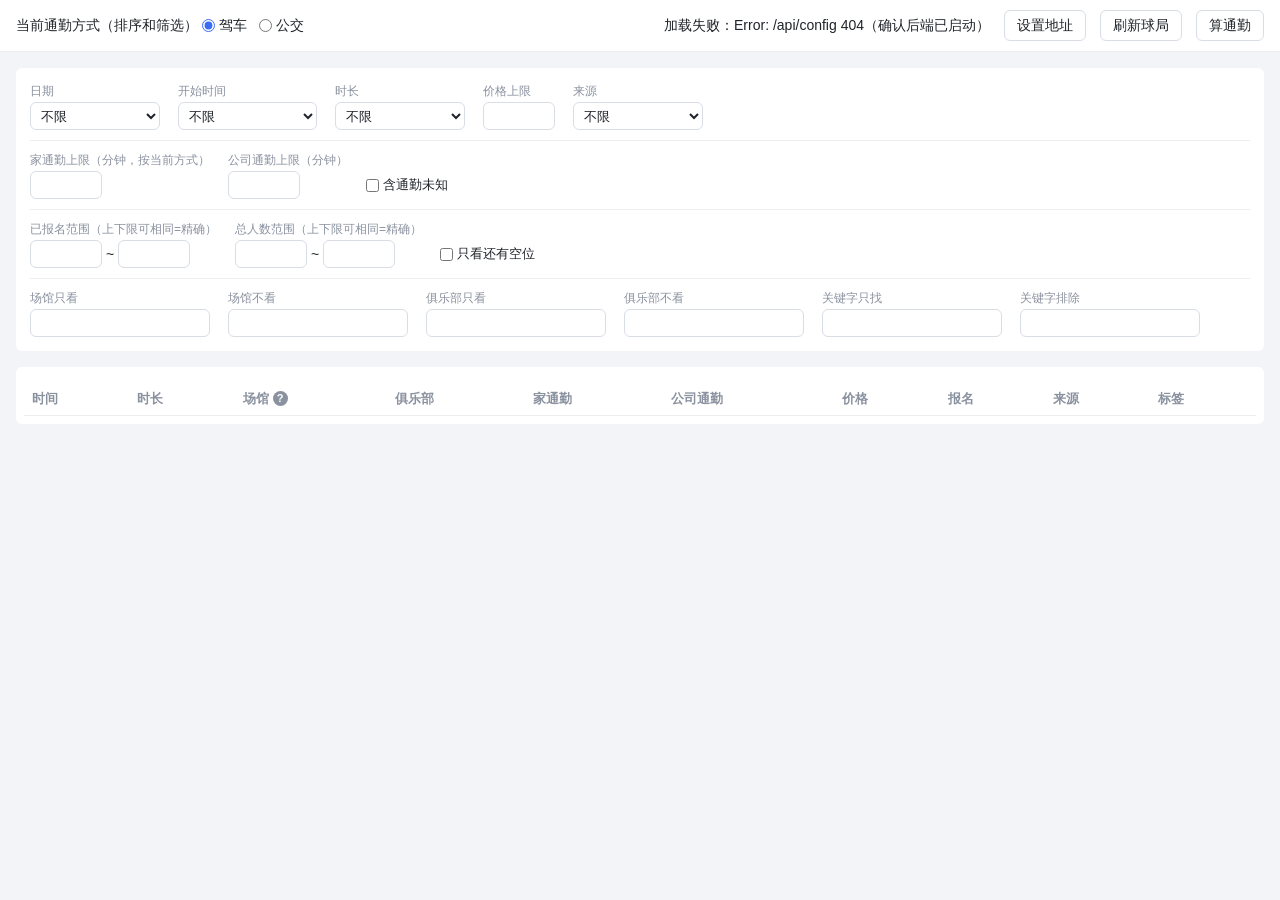
==== static/index.html @ 43c84e7f "refactor: 前端改用 ES Modules，抽出 static/common.js - common.js：$、SRC、esc、api(错误信息优先取后端 msg)、拼音缓存 PY/ensur" ====
<!doctype html>
<html lang="zh-CN">
<head>
<meta charset="utf-8">
<title>羽毛球球局筛选</title>
<meta name="viewport" content="width=device-width, initial-scale=1">
<link rel="stylesheet" href="/static/app.css">
<style>
  /* 本页布局；颜色/圆角引用 app.css 的变量 */
  header { display: flex; flex-wrap: wrap; gap: 14px; align-items: center; padding: 10px 16px;
    background: var(--c-surface); border-bottom: 1px solid var(--c-line); }
  header.bad { background: var(--c-bad-bg); }
  header label { margin-right: 8px; }
  header .sep { flex: 1; }
  #banner { padding: 8px 16px; background: var(--c-warn-bg); display: none; }
  #addr { display: none; padding: 10px 16px; background: var(--c-surface-2); border-bottom: 1px solid var(--c-line); }
  #addr div { margin: 4px 0; }
  #addr input { width: 360px; }
  main { padding: 16px; }
  aside { padding: 4px 14px; margin-bottom: 16px; }
  .grp { display: flex; flex-wrap: wrap; gap: 10px 18px; align-items: flex-end; padding: 10px 0; }
  .grp + .grp { border-top: 1px solid var(--c-line); }
  aside .f { margin: 0; min-width: 0; }
  aside .f > span { display: block; color: var(--c-muted); font-size: var(--fs-sm); margin-bottom: 2px; }
  aside .f > label { display: flex; align-items: center; height: 28px; font-size: 13px; }
  aside input[type=number] { width: 72px; }
  aside select { min-width: 130px; }
  section { padding: 8px; overflow-x: auto; }
  #count { padding: 2px 8px 6px; }
  th.s { cursor: pointer; user-select: none; }
  th.s:hover, th.s.on { color: var(--c-primary); }
  th.s.on::after { content: " ↑"; }  /* 当前排序列：升序 ↑ / 降序 ↓ */
  th.s.on.desc::after { content: " ↓"; }
  tr.row { cursor: pointer; }
  tr.row:hover { background: var(--c-hover); }
  tr.detail td { background: var(--c-surface-2); color: #444; white-space: pre-wrap; }
  .src { font-size: var(--fs-sm); padding: 0 6px; border-radius: 3px; white-space: nowrap; }
  .src.zhongyulian { background: #fdeee0; color: #b25b12; }
  .src.flashx { background: #e3f4ea; color: #1d7a45; }
  .help { cursor: pointer; display: inline-flex; width: 15px; height: 15px; border-radius: 50%; background: var(--c-muted);
    color: #fff; font-size: 11px; font-weight: bold; align-items: center; justify-content: center; vertical-align: 1px; }
  .helpwrap { position: relative; display: inline-block; }
  .pop { display: none; position: absolute; top: 120%; left: 0; z-index: 20; background: #333; color: #fff;
    padding: 6px 9px; border-radius: 4px; font-size: var(--fs-sm); font-weight: normal; white-space: nowrap; box-shadow: var(--shadow); }
  .pop.show { display: block; }
</style>
</head>
<body>
<header id="top">
  <span>当前通勤方式（排序和筛选）
    <label><input type="radio" name="mode" value="drive_min" checked>驾车</label>
    <label><input type="radio" name="mode" value="transit_min">公交</label>
  </span>
  <span class="sep"></span>
  <span id="status"></span>
  <button id="addrBtn">设置地址</button>
  <button id="refreshBtn">刷新球局</button>
  <button id="commuteBtn">算通勤</button>
  <button id="capBtn" class="danger" style="display:none">抓取凭证</button>
</header>
<div id="banner">请先在『设置地址』填家和公司地址</div>
<div id="addr">
  <div>家地址 <input id="addrHome" type="text"> <span id="msgHome"></span></div>
  <div>公司地址 <input id="addrCompany" type="text"> <span id="msgCompany"></span></div>
  <div><button id="addrSave">保存</button></div>
</div>
<main>
  <aside id="form" class="card">
    <div class="grp">
      <div class="f"><span>日期</span><select id="date">
        <option value="">不限</option><option value="0">今天</option>
        <option value="1">明天</option><option value="2">后天</option></select></div>
      <div class="f"><span>开始时间</span><select id="timeBucket">
        <option value="">不限</option><option value="360,600">早上 6–10 点</option>
        <option value="600,840">上午 10–下午 2 点</option><option value="840,1080">下午 2–6 点</option>
        <option value="1080,1320">晚上 6–10 点</option></select></div>
      <div class="f"><span>时长</span><select id="dur">
        <option value="">不限</option><option value="60,120">1小时</option>
        <option value="120,180">2小时</option><option value="180,240">3小时</option>
        <option value="240,">4小时及以上</option></select></div>
      <div class="f"><span>价格上限</span><input type="number" id="priceMax" min="0"></div>
      <div class="f"><span>来源</span><select id="source">
        <option value="">不限</option><option value="zhongyulian">中羽联</option><option value="flashx">闪动</option></select></div>
    </div>
    <div class="grp">
      <div class="f"><span>家通勤上限（分钟，按当前方式）</span><input type="number" id="homeCommuteMax" min="0"></div>
      <div class="f"><span>公司通勤上限（分钟）</span><input type="number" id="companyCommuteMax" min="0"></div>
      <div class="f"><label><input type="checkbox" id="unkCommute">含通勤未知</label></div>
    </div>
    <div class="grp">
      <div class="f"><span>已报名范围（上下限可相同=精确）</span><input type="number" id="apMin" min="0"> ~ <input type="number" id="apMax" min="0"></div>
      <div class="f"><span>总人数范围（上下限可相同=精确）</span><input type="number" id="toMin" min="0"> ~ <input type="number" id="toMax" min="0"></div>
      <div class="f"><label><input type="checkbox" id="onlyOpen">只看还有空位</label></div>
    </div>
    <div class="grp">
      <div class="f"><span>场馆只看</span><div class="chipbox" id="venueInc"></div></div>
      <div class="f"><span>场馆不看</span><div class="chipbox" id="venueExc"></div></div>
      <div class="f"><span>俱乐部只看</span><div class="chipbox" id="clubInc"></div></div>
      <div class="f"><span>俱乐部不看</span><div class="chipbox" id="clubExc"></div></div>
      <div class="f"><span>关键字只找</span><div class="chipbox" id="kwInc"></div></div>
      <div class="f"><span>关键字排除</span><div class="chipbox" id="kwExc"></div></div>
    </div>
  </aside>
  <section class="card">
    <div id="count" class="muted"></div>
    <table>
      <thead><tr>
        <th class="s" data-sort="start_time">时间</th><th class="s" data-sort="duration">时长</th><th class="s" data-sort="venue">场馆 <span class="helpwrap"><span class="help" id="venueHelp">?</span><span class="pop" id="venuePop">上一行：平台读取到的名字<br>下一行：高德地图搜到的名字</span></span></th><th class="s" data-sort="club">俱乐部</th>
        <th class="s" data-sort="commute_home">家通勤</th><th class="s" data-sort="commute_company">公司通勤</th><th class="s" data-sort="price">价格</th>
        <th class="s" data-sort="applied">报名</th><th class="s" data-sort="source">来源</th><th class="s" data-sort="tags">标签</th>
      </tr></thead>
      <tbody id="tbody"></tbody>
    </table>
  </section>
</main>

<script type="module">
import { applyFilters, sortGames, pyMatch, parseTags } from "/static/filters.js";
import { $, SRC, esc, api, PY, ensurePinyin } from "/static/common.js";

window._games = [];
const radio = (name) => document.querySelector(`input[name=${name}]:checked`).value;
const num = (id) => ($(id).value === "" ? null : Number($(id).value));
const range = (a, b) => (num(a) == null && num(b) == null ? null : [num(a) ?? 0, num(b) ?? Infinity]);
// 日期：今天偏移 off 天 → 本地 "YYYY-MM-DD"
const dateForOffset = (off) => { const d = new Date(); d.setDate(d.getDate() + off);
  return `${d.getFullYear()}-${String(d.getMonth() + 1).padStart(2, "0")}-${String(d.getDate()).padStart(2, "0")}`; };

// 胶囊输入控件：从下拉选项点选成胶囊；allowNew 时可打字回车加新词
function makeChips(boxId, getOptions, { allowNew = false, onChange = () => {} } = {}) {
  const box = $(boxId), vals = [];
  const input = document.createElement("input");
  const dd = document.createElement("div"); dd.className = "dd"; dd.style.display = "none";
  box.append(input, dd);
  const renderChips = () => {
    [...box.querySelectorAll(".chip")].forEach((e) => e.remove());
    vals.forEach((v, i) => {
      const c = document.createElement("span"); c.className = "chip"; c.textContent = v;
      const x = document.createElement("b"); x.textContent = "×";
      x.onclick = (e) => { e.stopPropagation(); vals.splice(i, 1); renderChips(); onChange(); };
      c.appendChild(x); box.insertBefore(c, input);
    });
  };
  const add = (v) => { v = v.trim(); if (v && !vals.includes(v)) { vals.push(v); renderChips(); onChange(); } input.value = ""; showDD(); };
  const item = (label, v) => {
    const it = document.createElement("div"); it.textContent = label; it._v = v;
    it.onmousedown = (e) => { e.preventDefault(); add(v); }; dd.appendChild(it);
  };
  const showDD = () => {
    const q = input.value.trim();
    const opts = getOptions().filter((o) => !vals.includes(o) && pyMatch(o, q, PY[o]));
    dd.innerHTML = "";
    // 「新增」项：输入含中文时放最前；纯字母（多半在打拼音）时放最后，回车优先选匹配项
    const isNew = allowNew && q && !opts.includes(q) && !vals.includes(q), ascii = /^[\x00-\x7f]*$/.test(q);
    if (isNew && !ascii) item(`＋ 新增「${q}」`, q);
    opts.slice(0, 50).forEach((o) => item(o, o));
    if (isNew && ascii) item(`＋ 新增「${q}」`, q);
    dd.style.display = dd.children.length ? "block" : "none";
  };
  input.addEventListener("focus", showDD);
  input.addEventListener("input", showDD);
  input.addEventListener("keydown", (e) => {
    if (e.key === "Enter" && input.value.trim()) { e.preventDefault(); if (dd.firstChild) add(dd.firstChild._v); }
    else if (e.key === "Backspace" && !input.value && vals.length) { vals.pop(); renderChips(); onChange(); showDD(); }
  });
  box.addEventListener("click", () => input.focus());
  document.addEventListener("click", (e) => { if (!box.contains(e.target)) dd.style.display = "none"; });
  return { values: () => vals.slice(), set: (arr) => { vals.length = 0; (arr || []).forEach((v) => { if (v && !vals.includes(v)) vals.push(v); }); renderChips(); } };
}
const chips = {};          // 胶囊控件：id → 控件（id 同时是存库的字段名）
const kwSeen = new Set();  // 用过的关键字（下拉候选）

// 筛选条件整份存库，页面加载时恢复
const FIELDS = ["date", "timeBucket", "dur", "priceMax", "source", "homeCommuteMax", "companyCommuteMax", "unkCommute",
  "apMin", "apMax", "toMin", "toMax", "onlyOpen"];
let sortBy = "start_time", sortDesc = false;  // 当前排序列与方向（点表头切换，随筛选条件存库）
function formState() {
  const f = { mode: radio("mode"), sortBy, sortDesc };
  FIELDS.forEach((id) => { const el = $(id); f[id] = el.type === "checkbox" ? el.checked : el.value; });
  for (const [id, c] of Object.entries(chips)) f[id] = c.values();
  return f;
}
function applyFormState(f) {
  if (!f) return;
  FIELDS.forEach((id) => { if (id in f) { const el = $(id); if (el.type === "checkbox") el.checked = !!f[id]; else el.value = f[id]; } });
  if (document.querySelector(`th.s[data-sort="${f.sortBy}"]`)) { sortBy = f.sortBy; sortDesc = !!f.sortDesc; }  // 存的列已不存在则保持默认
  const m = document.querySelector(`input[name=mode][value="${f.mode}"]`);
  if (m) m.checked = true;
  for (const [id, c] of Object.entries(chips)) c.set(f[id]);
}
let _saveTimer = null;
function saveFilters() {  // 防抖：连续输入数字只存最后一次
  clearTimeout(_saveTimer);
  _saveTimer = setTimeout(() => api("/api/filters", formState())
    .catch((e) => { $("status").textContent = "筛选条件保存失败：" + e; }), 300);
}
const onFormChange = () => { render(); saveFilters(); };

// 读表单拼 criteria
function buildCriteria() {
  const dv = $("date").value;
  const [tMin, tMax] = $("timeBucket").value ? $("timeBucket").value.split(",").map(Number) : [null, null];
  const db = $("dur").value;  // "min,max"（"240," 表示 max=∞）
  const durRange = db ? (([a, b]) => [Number(a), b === "" ? Infinity : Number(b)])(db.split(",")) : null;
  return {
    date: dv === "" ? null : dateForOffset(Number(dv)),
    startMin: tMin, startMax: tMax,
    durRange: durRange,
    mode: radio("mode"),
    homeCommuteMax: num("homeCommuteMax"), companyCommuteMax: num("companyCommuteMax"),
    includeUnknownCommute: $("unkCommute").checked,
    venueInclude: chips.venueInc.values(), venueExclude: chips.venueExc.values(),
    clubInclude: chips.clubInc.values(), clubExclude: chips.clubExc.values(),
    priceMax: num("priceMax"),
    source: $("source").value || null,
    appliedRange: range("apMin", "apMax"), totalRange: range("toMin", "toMax"),
    onlyOpen: $("onlyOpen").checked,
    kwInclude: chips.kwInc.values(), kwExclude: chips.kwExc.values(),
  };
}


const fmtWalk = (m) => m == null ? "未知" : (m < 1000 ? m + "m" : (m / 1000).toFixed(1) + "km");
const fmtDur = (m) => m == null ? "—" : (Number.isInteger(m / 60) ? m / 60 : (m / 60).toFixed(1)) + "小时";
const fmtCommute = (c) => {
  if (!c) return "未知";
  const d = c.drive_min, t = c.transit_min;
  return `驾${d == null ? "未知" : d + "分"} / 公${t == null ? "未知" : t + "分"} / 步${fmtWalk(c.walk_m)}`;
};

function rowHtml(g) {
  const venue = esc(g.venue_name || "") + (g.amap_name ? `<br><span class="muted">${esc(g.amap_name)}</span>` : "");
  const tags = parseTags(g.tags).map((t) => `<span class="tag">${esc(t)}</span>`).join("");
  return `<tr class="row"><td class="nowrap">${esc(g.date)}<br>${esc(g.start_time)}~${esc(g.end_time)}</td>
    <td class="nowrap">${fmtDur(g.duration_min)}</td><td>${venue}</td><td>${esc(g.club_name || "—")}</td>
    <td class="nowrap">${fmtCommute(g.commute?.home)}</td><td class="nowrap">${fmtCommute(g.commute?.company)}</td><td>${g.price == null ? "—" : esc(g.price)}</td>
    <td>${esc(g.applied_num)}/${esc(g.total_num)}</td>
    <td><span class="src ${esc(g.source)}">${esc(SRC[g.source] || g.source)}</span></td><td>${tags}</td></tr>
    <tr class="detail" style="display:none"><td colspan="10">${esc(g.raw_text || "（无原文）")}
组织者：${esc(g.organizer || "—")}　俱乐部：${esc(g.club_name || "—")}
回${esc(SRC[g.source] || g.source)}小程序按【${esc(g.date)} ${esc(g.start_time || "")}·${esc(g.venue_name || "")}】找这条报名；活动id ${esc(g.detail_ref || g.source_id || "—")}（仅供核对，不能直接搜）</td></tr>`;
}

function render() {
  const c = buildCriteria();
  const rows = sortGames(applyFilters(window._games, c), sortBy, c.mode, sortDesc);
  $("tbody").innerHTML = rows.map((g) => rowHtml(g)).join("");
  $("count").textContent = `共 ${rows.length} / ${window._games.length} 场`;
  document.querySelectorAll("th.s").forEach((th) => {
    th.classList.toggle("on", th.dataset.sort === sortBy);
    th.classList.toggle("desc", th.dataset.sort === sortBy && sortDesc);
  });
}

async function loadGames() {
  window._games = (await api("/api/games")).games;
  render();
  ensurePinyin([...venueOptions(), ...clubOptions(), ...kwOptions()]);
}

function applyOrigins(o) {
  $("addrHome").value = o.home?.address || "";
  $("addrCompany").value = o.company?.address || "";
  $("banner").style.display = !o.home?.has_coord && !o.company?.has_coord ? "block" : "none";
}

// 场馆下拉候选：库里出现过的馆名 + 统一名；关键字下拉候选：用过的词 + 球局标签
const venueOptions = () => [...new Set(window._games.flatMap((g) => [g.venue_name, g.amap_name]).filter(Boolean))].sort((a, b) => a.localeCompare(b, "zh"));
const clubOptions = () => [...new Set(window._games.map((g) => g.club_name).filter(Boolean))].sort((a, b) => a.localeCompare(b, "zh"));
const kwOptions = () => [...new Set([...kwSeen, ...window._games.flatMap((g) => parseTags(g.tags))])].sort((a, b) => a.localeCompare(b, "zh"));

async function init() {
  const [cfg, org] = await Promise.all([api("/api/config"), api("/api/origins")]);
  for (const id of ["venueInc", "venueExc"]) chips[id] = makeChips(id, venueOptions, { onChange: onFormChange });
  for (const id of ["clubInc", "clubExc"]) chips[id] = makeChips(id, clubOptions, { onChange: onFormChange });
  const kwChanged = () => { [...chips.kwInc.values(), ...chips.kwExc.values()].forEach((v) => kwSeen.add(v)); onFormChange(); };
  for (const id of ["kwInc", "kwExc"]) chips[id] = makeChips(id, kwOptions, { allowNew: true, onChange: kwChanged });
  (cfg.kw_history || []).forEach((v) => kwSeen.add(v));  // 打过的词永久进下拉候选
  applyFormState(cfg.filters);
  applyOrigins(org);
  await loadGames();
  // 刷新网页时若后台拉取/通勤还在跑，恢复进度显示并禁用对应按钮
  try {
    const [cs, rs] = await Promise.all([api("/api/commute/status"), api("/api/refresh/status")]);
    if (cs.computing) { $("commuteBtn").disabled = true; pollCommute(); }
    if (rs.refreshing) { $("refreshBtn").disabled = true; pollRefresh(); }
  } catch (e) { /* 状态查不到不影响主流程 */ }
}

// 筛选控件、通勤方式：改动即重渲染并存库（胶囊控件通过各自 onChange 触发；排序见表头点击）
document.querySelectorAll("#form input, #form select, header input").forEach((el) => {
  el.addEventListener("input", onFormChange);
  el.addEventListener("change", onFormChange);
});
document.querySelectorAll("th.s").forEach((th) => th.addEventListener("click", () => {
  // 点当前列切换升/降序；点别的列从升序开始
  sortDesc = th.dataset.sort === sortBy ? !sortDesc : false;
  sortBy = th.dataset.sort;
  onFormChange();
}));
// 场馆列说明：点「?」图标弹/收说明，点别处收起
$("venueHelp").onclick = (e) => { e.stopPropagation(); $("venuePop").classList.toggle("show"); };
document.addEventListener("click", (e) => { if (!e.target.closest(".helpwrap")) $("venuePop").classList.remove("show"); });
$("tbody").addEventListener("click", (e) => {
  const tr = e.target.closest("tr.row");
  if (tr) { const d = tr.nextElementSibling; d.style.display = d.style.display === "none" ? "" : "none"; }
});
$("addrBtn").onclick = () => { const a = $("addr"); a.style.display = a.style.display === "block" ? "none" : "block"; };

$("addrSave").onclick = async () => {
  try {
    const r = await api("/api/origins", { home: $("addrHome").value, company: $("addrCompany").value });
    let changed = false;
    for (const [k, id] of [["home", "msgHome"], ["company", "msgCompany"]]) {
      const x = r[k] || {};
      $(id).className = x.ok ? "ok" : "err";
      $(id).textContent = x.ok ? "已保存" : (x.msg || "保存失败");
      if (x.ok && x.changed) changed = true;
    }
    applyOrigins(await api("/api/origins"));
    if (changed) { await loadGames(); startCompute("地址已更新"); }  // 地址变→重算通勤
  } catch (e) { $("msgHome").className = "err"; $("msgHome").textContent = "保存失败：" + e; }
};

let _pollTimer = null;
// 通勤在后台算：每 2s 查进度，有新结果就重渲染列表；算完停
function pollCommute(baseMsg) {
  if (_pollTimer) clearTimeout(_pollTimer);
  const pre = baseMsg ? baseMsg + "　" : "";
  let last = -1;
  const tick = async () => {
    let s;
    try { s = await api("/api/commute/status"); }
    catch { _pollTimer = setTimeout(tick, 2000); return; }
    if (s.commute_places !== last) { last = s.commute_places; await loadGames(); }
    if (s.computing) {
      $("status").textContent = `${pre}通勤后台计算中… ${s.progress || "准备中"}（已有通勤 ${s.commute_places} 条）`;
      _pollTimer = setTimeout(tick, 2000);
    } else {
      await loadGames();
      $("status").textContent = (s.pending > 0)
        ? `${pre}还有 ${s.pending} 个场馆通勤没算出（可能高德繁忙），再点「算通勤」重试`
        : `${pre}通勤已算完（${s.commute_places}）`;
      $("commuteBtn").disabled = false;  // 通勤算完才放开按钮
    }
  };
  tick();
}

// 只重新拉取球局入库（后台线程，不阻塞服务器），不算通勤
let _refreshTimer = null;
function pollRefresh() {
  if (_refreshTimer) clearTimeout(_refreshTimer);
  const tick = async () => {
    let s;
    try { s = await api("/api/refresh/status"); }
    catch { _refreshTimer = setTimeout(tick, 2000); return; }
    if (s.refreshing) {
      $("status").textContent = `刷新球局中… ${s.progress || "准备中"}`;
      _refreshTimer = setTimeout(tick, 2000);
    } else {
      const r = s.result || {};
      const failed = r.auth_failed || [];
      $("top").classList.toggle("bad", failed.length > 0);
      $("capBtn").style.display = failed.length ? "" : "none";
      let msg = `已拉取 ${r.count ?? 0} 场`;
      if (failed.length) msg = `凭证失效：${failed.map((p) => SRC[p] || p).join("、")}（点「抓取凭证」）`;
      if ((r.errors || []).length) msg += `；网络失败：${r.errors.map((e) => typeof e === "string" ? e : JSON.stringify(e)).join("；")}`;
      else msg += "（新球馆的通勤点「算通勤」计算）";
      $("status").textContent = msg;
      await loadGames();
      $("refreshBtn").disabled = false;
    }
  };
  tick();
}
$("refreshBtn").onclick = async () => {
  if (!confirm("刷新球局要逐页拉取中羽联和闪动，可能需要十几分钟（中羽联较慢）。\n期间可以正常使用页面。是否继续？")) return;
  $("refreshBtn").disabled = true;
  $("status").textContent = "刷新球局中…";
  $("status").className = "";
  try {
    await api("/api/refresh", {});
    pollRefresh();
  } catch (e) { $("status").textContent = "刷新失败：" + e; $("refreshBtn").disabled = false; }
};

// 单独触发后台算通勤（慢、耗高德额度）；已算过的走缓存只补缺失
async function startCompute(baseMsg) {
  $("commuteBtn").disabled = true;
  try {
    const r = await api("/api/commute", {});
    if (r.computing) pollCommute(baseMsg);
    else { $("status").textContent = "通勤无需计算"; $("commuteBtn").disabled = false; }
  } catch (e) { $("status").textContent = "算通勤失败：" + e; $("commuteBtn").disabled = false; }
}
$("commuteBtn").onclick = () => {
  if (confirm("算通勤会给新场馆归类并调用高德计算通勤，可能需要几分钟，会消耗高德额度。\n已算过的场馆走缓存，不会重复计算。是否继续？")) startCompute("");
};

$("capBtn").onclick = async () => {
  $("status").textContent = "抓取中：请在桌面微信里打开对应小程序刷一下列表…";
  try {
    const r = await api("/api/creds/capture", {});
    const got = Object.keys(r).filter((k) => r[k]).map((k) => SRC[k] || k);
    $("status").textContent = (got.length ? `已拿到新凭证：${got.join("、")}。` : "没抓到凭证。") + "请重新点「刷新球局」。";
  } catch (e) { $("status").textContent = "抓取失败：" + e; }
};

init().catch((e) => { $("status").textContent = "加载失败：" + e + "（确认后端已启动）"; });
</script>
</body>
</html>
---- static/app.css ----
/* app.css —— 全站共用样式：设计变量 → 原生元素默认样式 → 少量变体与共用控件。
   页面特有的布局写在各页面自己的 <style> 里，颜色/圆角一律引用这里的变量。 */

/* ---- 1. 设计变量 ---- */
:root {
  --c-text: #1f2329;
  --c-muted: #8a919f;
  --c-bg: #f3f4f7;
  --c-surface: #fff;
  --c-surface-2: #f8f9fb;   /* 次级底色：展开详情、表头 */
  --c-border: #d9dde4;
  --c-line: #eceef2;        /* 表格分隔线 */
  --c-primary: #3b6cf6;
  --c-primary-hover: #2f5bd8;
  --c-primary-soft: #e6edff;
  --c-hover: #f5f8ff;       /* 行/选项悬停 */
  --c-ok: #1a8a3a;
  --c-danger: #d33a3a;
  --c-warn-bg: #fff4d6;
  --c-bad-bg: #fde8e8;

  --radius: 6px;
  --radius-pill: 999px;
  --gap: 8px;
  --fs: 14px;
  --fs-sm: 12px;
  --shadow: 0 2px 8px rgba(20, 30, 50, .12);
  --font: -apple-system, "PingFang SC", "Helvetica Neue", sans-serif;
}

/* ---- 2. 原生元素默认样式 ---- */
* { box-sizing: border-box; }
body { margin: 0; font: var(--fs)/1.5 var(--font); color: var(--c-text); background: var(--c-bg); }

button {
  font: inherit; color: var(--c-text); background: var(--c-surface);
  border: 1px solid var(--c-border); border-radius: var(--radius);
  padding: 4px 12px; cursor: pointer;
  &:hover:not(:disabled) { border-color: var(--c-primary); color: var(--c-primary); }
  &:disabled { opacity: .5; cursor: default; }
}

input:not([type=checkbox], [type=radio]), select {
  font: inherit; font-size: 13px; color: var(--c-text); background: var(--c-surface);
  border: 1px solid var(--c-border); border-radius: var(--radius);
  padding: 3px 6px; height: 28px;
  &:focus { outline: none; border-color: var(--c-primary); box-shadow: 0 0 0 2px var(--c-primary-soft); }
}
input[type=checkbox], input[type=radio] { accent-color: var(--c-primary); margin: 0 4px 0 0; vertical-align: -2px; }
label { cursor: pointer; }

table { width: 100%; border-collapse: collapse; }
th, td { padding: 6px 8px; border-bottom: 1px solid var(--c-line); text-align: left; vertical-align: top; }
th { font-weight: 600; color: var(--c-muted); font-size: 13px; white-space: nowrap; }

/* ---- 3. 变体与工具类 ---- */
button.primary {
  background: var(--c-primary); border-color: var(--c-primary); color: #fff;
  &:hover:not(:disabled) { background: var(--c-primary-hover); color: #fff; }
}
button.danger { color: var(--c-danger); }
.muted { color: var(--c-muted); }
.ok { color: var(--c-ok); }
.err { color: var(--c-danger); }
.nowrap { white-space: nowrap; }
.card { background: var(--c-surface); border-radius: var(--radius); }
.tag {
  display: inline-block; padding: 0 6px; margin: 0 3px 2px 0; font-size: var(--fs-sm);
  background: var(--c-primary-soft); border-radius: var(--radius-pill); white-space: nowrap;
}

/* ---- 4. 共用控件：胶囊多选（makeChips） ---- */
.chipbox {
  position: relative; display: flex; flex-wrap: wrap; align-items: center; gap: 3px;
  min-height: 28px; min-width: 180px; padding: 2px 4px; cursor: text;
  background: var(--c-surface); border: 1px solid var(--c-border); border-radius: var(--radius);
  &:focus-within { border-color: var(--c-primary); box-shadow: 0 0 0 2px var(--c-primary-soft); }
  & input:not([type]) { border: none; box-shadow: none; flex: 1; min-width: 50px; height: 22px; padding: 0 2px; background: transparent; }
}
.chip {
  display: inline-flex; align-items: center; gap: 4px; padding: 1px 6px;
  font-size: var(--fs-sm); background: var(--c-primary-soft); border-radius: var(--radius-pill);
  & b { cursor: pointer; color: var(--c-muted); font-weight: normal; }
  & b:hover { color: var(--c-danger); }
}
.dd {
  position: absolute; top: 100%; left: 0; right: 0; z-index: 10; margin-top: 2px;
  max-height: 220px; overflow: auto;
  background: var(--c-surface); border: 1px solid var(--c-border); border-radius: var(--radius);
  box-shadow: var(--shadow);
  & div { padding: 4px 8px; cursor: pointer; font-size: 13px; }
  & div:hover { background: var(--c-hover); }
}
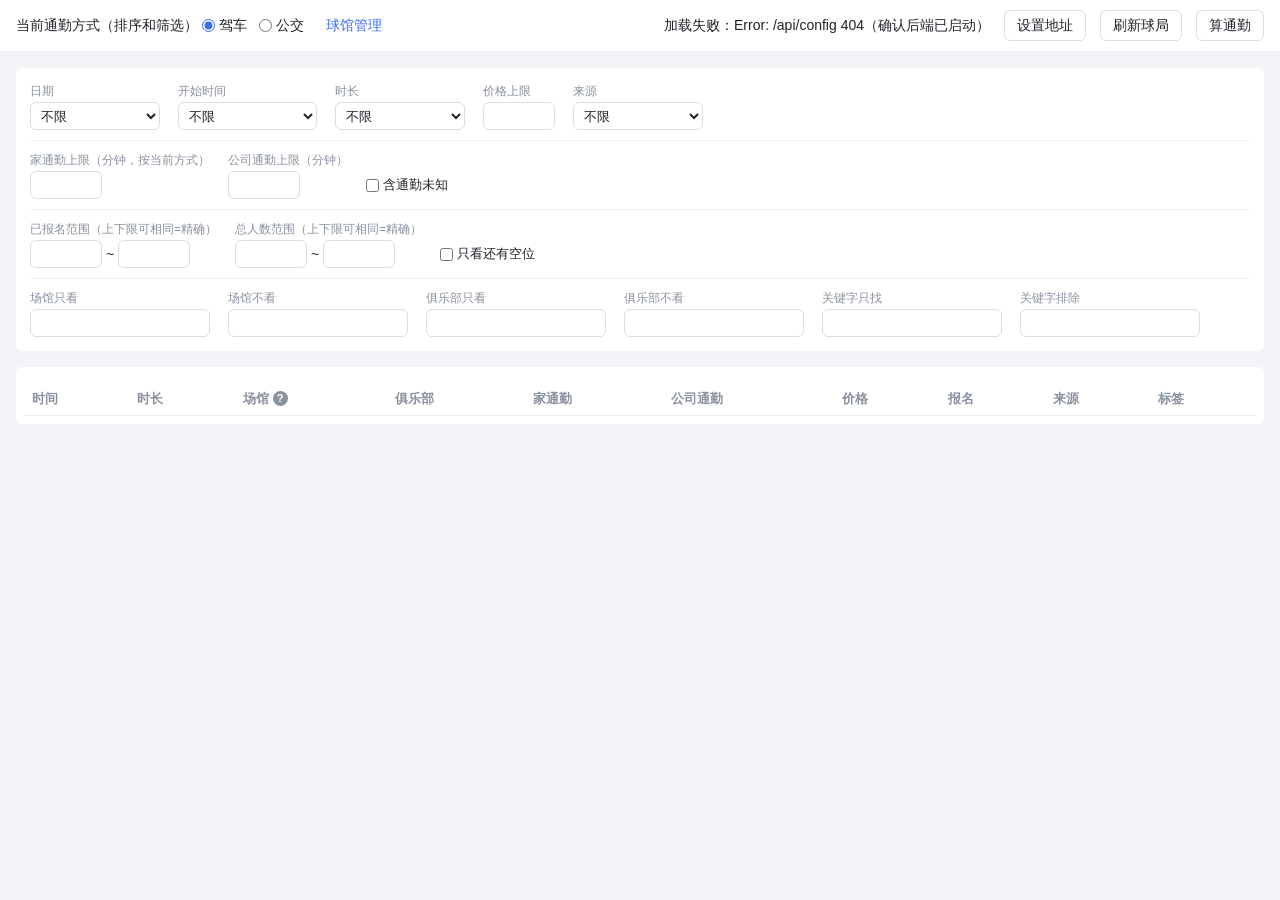
==== commit 324fbeb9: "feat: 球馆管理页 /venues - 待处理(未归类 + 可疑)/全部 两个视图，按平台馆名或高德名搜索(支持拼音) - 每行：平台馆名、来源、球局数、高德 POI(+地图链接)、状态与可疑原因" ====
--- a/static/index.html
+++ b/static/index.html
@@ -51,6 +51,7 @@
     <label><input type="radio" name="mode" value="drive_min" checked>驾车</label>
     <label><input type="radio" name="mode" value="transit_min">公交</label>
   </span>
+  <a href="/venues">球馆管理</a>
   <span class="sep"></span>
   <span id="status"></span>
   <button id="addrBtn">设置地址</button>
--- a/static/app.css
+++ b/static/app.css
@@ -48,6 +48,7 @@
 }
 input[type=checkbox], input[type=radio] { accent-color: var(--c-primary); margin: 0 4px 0 0; vertical-align: -2px; }
 label { cursor: pointer; }
+a { color: var(--c-primary); text-decoration: none; &:hover { text-decoration: underline; } }
 
 table { width: 100%; border-collapse: collapse; }
 th, td { padding: 6px 8px; border-bottom: 1px solid var(--c-line); text-align: left; vertical-align: top; }
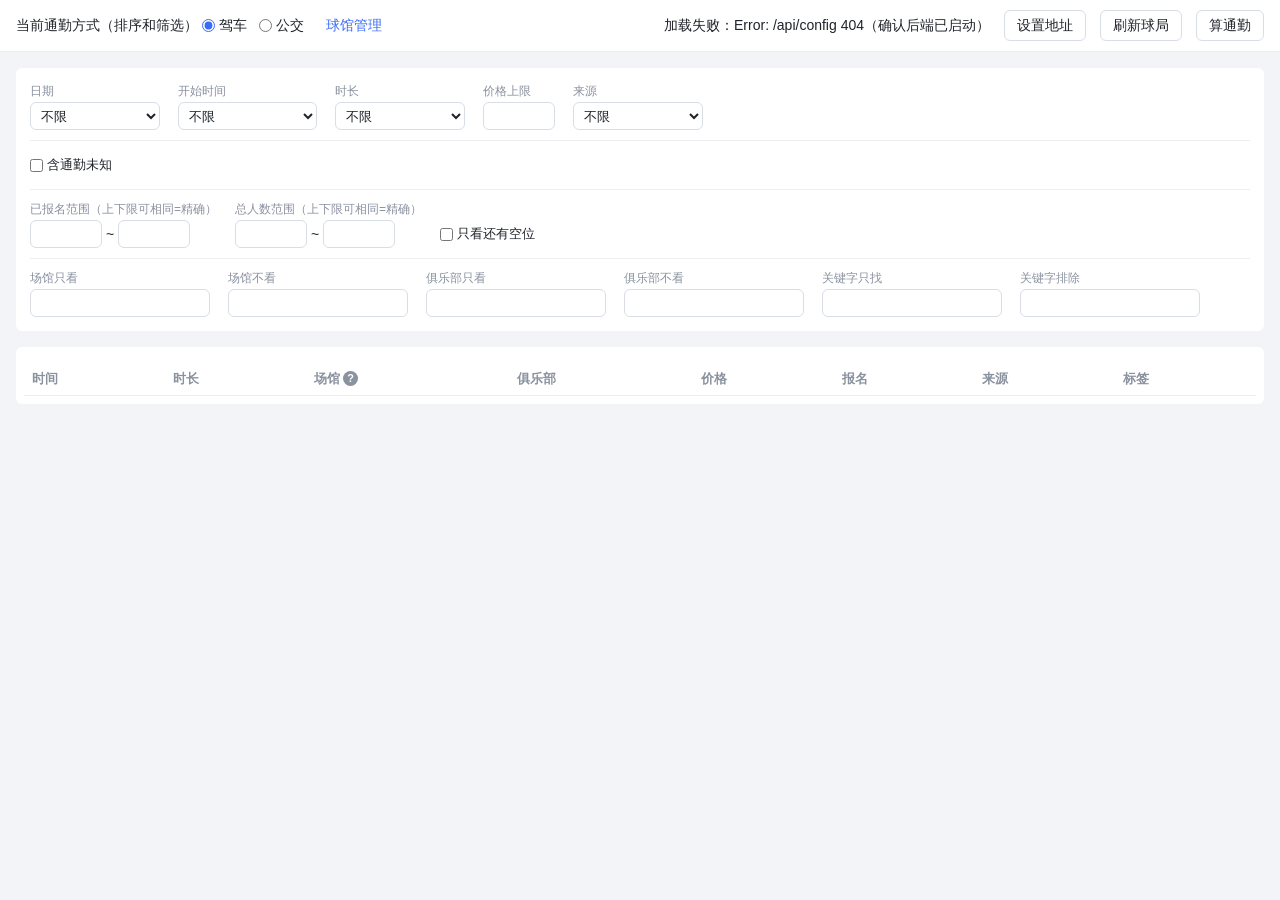
==== commit 190d486e: "feat: 主页支持多个出发地：出发地面板选点、按出发地生成上限框和通勤列 Co-Authored-By: Claude Opus 5.5 <noreply@anthropic.com>" ====
--- a/static/index.html
+++ b/static/index.html
@@ -14,8 +14,10 @@
   header .sep { flex: 1; }
   #banner { padding: 8px 16px; background: var(--c-warn-bg); display: none; }
   #addr { display: none; padding: 10px 16px; background: var(--c-surface-2); border-bottom: 1px solid var(--c-line); }
-  #addr div { margin: 4px 0; }
-  #addr input { width: 360px; }
+  .orow { display: flex; gap: 8px; align-items: center; margin: 4px 0; }
+  .orow .oname { width: 140px; }
+  .opick { margin: 4px 0 10px; }
+  .opick:empty { display: none; }
   main { padding: 16px; }
   aside { padding: 4px 14px; margin-bottom: 16px; }
   .grp { display: flex; flex-wrap: wrap; gap: 10px 18px; align-items: flex-end; padding: 10px 0; }
@@ -59,11 +61,11 @@
   <button id="commuteBtn">算通勤</button>
   <button id="capBtn" class="danger" style="display:none">抓取凭证</button>
 </header>
-<div id="banner">请先在『设置地址』填家和公司地址</div>
+<div id="banner">请先在『设置地址』填出发地地址</div>
 <div id="addr">
-  <div>家地址 <input id="addrHome" type="text"> <span id="msgHome"></span></div>
-  <div>公司地址 <input id="addrCompany" type="text"> <span id="msgCompany"></span></div>
-  <div><button id="addrSave">保存</button></div>
+  <div id="addrRows"></div>
+  <div class="orow"><button id="addrAdd">+ 添加地址</button><span class="muted" id="addrCost"></span>
+    <button id="addrSave" class="primary">保存</button><span id="addrMsg"></span></div>
 </div>
 <main>
   <aside id="form" class="card">
@@ -84,8 +86,7 @@
         <option value="">不限</option><option value="zhongyulian">中羽联</option><option value="flashx">闪动</option></select></div>
     </div>
     <div class="grp">
-      <div class="f"><span>家通勤上限（分钟，按当前方式）</span><input type="number" id="homeCommuteMax" min="0"></div>
-      <div class="f"><span>公司通勤上限（分钟）</span><input type="number" id="companyCommuteMax" min="0"></div>
+      <div id="cmaxBox" style="display: contents"></div>
       <div class="f"><label><input type="checkbox" id="unkCommute">含通勤未知</label></div>
     </div>
     <div class="grp">
@@ -107,7 +108,7 @@
     <table>
       <thead><tr>
         <th class="s" data-sort="start_time">时间</th><th class="s" data-sort="duration">时长</th><th class="s" data-sort="venue">场馆 <span class="helpwrap"><span class="help" id="venueHelp">?</span><span class="pop" id="venuePop">上一行：平台读取到的名字<br>下一行：高德地图搜到的名字</span></span></th><th class="s" data-sort="club">俱乐部</th>
-        <th class="s" data-sort="commute_home">家通勤</th><th class="s" data-sort="commute_company">公司通勤</th><th class="s" data-sort="price">价格</th>
+        <th class="s" data-sort="price">价格</th>
         <th class="s" data-sort="applied">报名</th><th class="s" data-sort="source">来源</th><th class="s" data-sort="tags">标签</th>
       </tr></thead>
       <tbody id="tbody"></tbody>
@@ -117,7 +118,7 @@
 
 <script type="module">
 import { applyFilters, sortGames, pyMatch, parseTags } from "/static/filters.js";
-import { $, SRC, esc, api, PY, ensurePinyin } from "/static/common.js";
+import { $, SRC, esc, api, PY, ensurePinyin, mapLink, locPicker } from "/static/common.js";
 
 window._games = [];
 const radio = (name) => document.querySelector(`input[name=${name}]:checked`).value;
@@ -168,23 +169,29 @@
   document.addEventListener("click", (e) => { if (!box.contains(e.target)) dd.style.display = "none"; });
   return { values: () => vals.slice(), set: (arr) => { vals.length = 0; (arr || []).forEach((v) => { if (v && !vals.includes(v)) vals.push(v); }); renderChips(); } };
 }
+let origins = [];          // 出发地列表（GET /api/origins）
+const shownOrigins = () => origins.filter((o) => o.show);
+// 通勤上限框：data-cmax = 出发地 key
+const cmaxInputs = () => [...document.querySelectorAll("[data-cmax]")];
 const chips = {};          // 胶囊控件：id → 控件（id 同时是存库的字段名）
 const kwSeen = new Set();  // 用过的关键字（下拉候选）
 
 // 筛选条件整份存库，页面加载时恢复
-const FIELDS = ["date", "timeBucket", "dur", "priceMax", "source", "homeCommuteMax", "companyCommuteMax", "unkCommute",
+const FIELDS = ["date", "timeBucket", "dur", "priceMax", "source", "unkCommute",
   "apMin", "apMax", "toMin", "toMax", "onlyOpen"];
 let sortBy = "start_time", sortDesc = false;  // 当前排序列与方向（点表头切换，随筛选条件存库）
 function formState() {
   const f = { mode: radio("mode"), sortBy, sortDesc };
   FIELDS.forEach((id) => { const el = $(id); f[id] = el.type === "checkbox" ? el.checked : el.value; });
+  f.commuteMax = Object.fromEntries(cmaxInputs().map((el) => [el.dataset.cmax, el.value]));
   for (const [id, c] of Object.entries(chips)) f[id] = c.values();
   return f;
 }
 function applyFormState(f) {
   if (!f) return;
   FIELDS.forEach((id) => { if (id in f) { const el = $(id); if (el.type === "checkbox") el.checked = !!f[id]; else el.value = f[id]; } });
-  if (document.querySelector(`th.s[data-sort="${f.sortBy}"]`)) { sortBy = f.sortBy; sortDesc = !!f.sortDesc; }  // 存的列已不存在则保持默认
+  cmaxInputs().forEach((el) => { el.value = f.commuteMax?.[el.dataset.cmax] ?? ""; });
+  if (document.querySelector(`th.s[data-sort="${CSS.escape(f.sortBy || "")}"]`)) { sortBy = f.sortBy; sortDesc = !!f.sortDesc; }  // 存的列已不存在则保持默认
   const m = document.querySelector(`input[name=mode][value="${f.mode}"]`);
   if (m) m.checked = true;
   for (const [id, c] of Object.entries(chips)) c.set(f[id]);
@@ -208,7 +215,7 @@
     startMin: tMin, startMax: tMax,
     durRange: durRange,
     mode: radio("mode"),
-    homeCommuteMax: num("homeCommuteMax"), companyCommuteMax: num("companyCommuteMax"),
+    commuteMax: Object.fromEntries(cmaxInputs().filter((el) => el.value !== "").map((el) => [el.dataset.cmax, Number(el.value)])),
     includeUnknownCommute: $("unkCommute").checked,
     venueInclude: chips.venueInc.values(), venueExclude: chips.venueExc.values(),
     clubInclude: chips.clubInc.values(), clubExclude: chips.clubExc.values(),
@@ -234,11 +241,11 @@
   const tags = parseTags(g.tags).map((t) => `<span class="tag">${esc(t)}</span>`).join("");
   return `<tr class="row"><td class="nowrap">${esc(g.date)}<br>${esc(g.start_time)}~${esc(g.end_time)}</td>
     <td class="nowrap">${fmtDur(g.duration_min)}</td><td>${venue}</td><td>${esc(g.club_name || "—")}</td>
-    <td class="nowrap">${fmtCommute(g.commute?.home)}</td><td class="nowrap">${fmtCommute(g.commute?.company)}</td><td>${g.price == null ? "—" : esc(g.price)}</td>
+    ${shownOrigins().map((o) => `<td class="nowrap">${fmtCommute(g.commute?.[o.key])}</td>`).join("")}<td>${g.price == null ? "—" : esc(g.price)}</td>
     <td>${esc(g.applied_num)}/${esc(g.total_num)}</td>
     <td><span class="src ${esc(g.source)}">${esc(SRC[g.source] || g.source)}</span></td><td>${tags}</td></tr>
-    <tr class="detail" style="display:none"><td colspan="10">${esc(g.raw_text || "（无原文）")}
-组织者：${esc(g.organizer || "—")}　俱乐部：${esc(g.club_name || "—")}
+    <tr class="detail" style="display:none"><td colspan="${8 + shownOrigins().length}">${esc(g.raw_text || "（无原文）")}
+${origins.length ? "通勤：" + origins.map((o) => `${esc(o.name)} ${fmtCommute(g.commute?.[o.key])}`).join("　") + "\n" : ""}组织者：${esc(g.organizer || "—")}　俱乐部：${esc(g.club_name || "—")}
 回${esc(SRC[g.source] || g.source)}小程序按【${esc(g.date)} ${esc(g.start_time || "")}·${esc(g.venue_name || "")}】找这条报名；活动id ${esc(g.detail_ref || g.source_id || "—")}（仅供核对，不能直接搜）</td></tr>`;
 }
 
@@ -259,10 +266,21 @@
   ensurePinyin([...venueOptions(), ...clubOptions(), ...kwOptions()]);
 }
 
-function applyOrigins(o) {
-  $("addrHome").value = o.home?.address || "";
-  $("addrCompany").value = o.company?.address || "";
-  $("banner").style.display = !o.home?.has_coord && !o.company?.has_coord ? "block" : "none";
+// 按出发地列表重建：筛选里的上限框（全部出发地）+ 表头通勤列（只「显示成列」的），保留已填的上限
+function applyOrigins(list) {
+  origins = list;
+  const cur = Object.fromEntries(cmaxInputs().map((el) => [el.dataset.cmax, el.value]));
+  $("cmaxBox").innerHTML = origins.map((o) =>
+    `<div class="f"><span>${esc(o.name)}通勤上限（分钟，按当前方式）</span><input type="number" min="0" data-cmax="${esc(o.key)}"></div>`).join("");
+  cmaxInputs().forEach((el) => {
+    el.value = cur[el.dataset.cmax] ?? "";
+    el.addEventListener("input", onFormChange);
+  });
+  document.querySelectorAll("th.oc").forEach((th) => th.remove());
+  document.querySelector('th[data-sort="club"]').insertAdjacentHTML("afterend", shownOrigins().map((o) =>
+    `<th class="s oc" data-sort="commute:${esc(o.key)}">${esc(o.name)}通勤</th>`).join(""));
+  if (!document.querySelector(`th.s[data-sort="${CSS.escape(sortBy)}"]`)) { sortBy = "start_time"; sortDesc = false; }  // 排序列被删/隐藏
+  $("banner").style.display = origins.some((o) => o.lat != null) ? "none" : "block";
 }
 
 // 场馆下拉候选：库里出现过的馆名 + 统一名；关键字下拉候选：用过的词 + 球局标签
@@ -277,8 +295,8 @@
   const kwChanged = () => { [...chips.kwInc.values(), ...chips.kwExc.values()].forEach((v) => kwSeen.add(v)); onFormChange(); };
   for (const id of ["kwInc", "kwExc"]) chips[id] = makeChips(id, kwOptions, { allowNew: true, onChange: kwChanged });
   (cfg.kw_history || []).forEach((v) => kwSeen.add(v));  // 打过的词永久进下拉候选
+  applyOrigins(org);  // 先建上限框和表头，才能恢复上限值和排序列
   applyFormState(cfg.filters);
-  applyOrigins(org);
   await loadGames();
   // 刷新网页时若后台拉取/通勤还在跑，恢复进度显示并禁用对应按钮
   try {
@@ -293,12 +311,14 @@
   el.addEventListener("input", onFormChange);
   el.addEventListener("change", onFormChange);
 });
-document.querySelectorAll("th.s").forEach((th) => th.addEventListener("click", () => {
+$("tbody").closest("table").querySelector("thead").addEventListener("click", (e) => {  // 委托：出发地列是动态插入的
+  const th = e.target.closest("th.s");
+  if (!th) return;
   // 点当前列切换升/降序；点别的列从升序开始
   sortDesc = th.dataset.sort === sortBy ? !sortDesc : false;
   sortBy = th.dataset.sort;
   onFormChange();
-}));
+});
 // 场馆列说明：点「?」图标弹/收说明，点别处收起
 $("venueHelp").onclick = (e) => { e.stopPropagation(); $("venuePop").classList.toggle("show"); };
 document.addEventListener("click", (e) => { if (!e.target.closest(".helpwrap")) $("venuePop").classList.remove("show"); });
@@ -306,21 +326,84 @@
   const tr = e.target.closest("tr.row");
   if (tr) { const d = tr.nextElementSibling; d.style.display = d.style.display === "none" ? "" : "none"; }
 });
-$("addrBtn").onclick = () => { const a = $("addr"); a.style.display = a.style.display === "block" ? "none" : "block"; };
-
+
+// ---- 出发地面板：编辑草稿 draft，点「保存」整份提交 ----
+let draft = [];  // [{key?, name, address, lat, lng, show, loc?, msg?, cls?}]；loc = 改过但未保存的位置
+let picking = -1;  // 正在选位置的行（同一时间只开一个选点区）
+function renderAddr() {
+  $("addrRows").innerHTML = draft.map((d, i) => `<div class="orow" data-i="${i}">
+      <input class="oname" type="text" value="${esc(d.name)}" placeholder="名称，如 父母家">
+      <span>${d.lat == null ? '<span class="muted">未定位</span>' : esc(d.address) + mapLink(d.name || "出发地", d.lat, d.lng)}${d.loc ? ' <span class="muted">（未保存）</span>' : ""}</span>
+      <button data-act="loc">改位置</button>
+      <label><input class="oshow" type="checkbox"${d.show ? " checked" : ""}>显示成列</label>
+      <button data-act="del" class="danger">删除</button>
+      <span class="${d.cls || ""}">${esc(d.msg || "")}</span></div>
+    <div class="opick"></div>`).join("");
+  if (picking >= 0) openPicker(picking);
+}
+function openPicker(i) {
+  picking = i;
+  document.querySelectorAll(".opick").forEach((el) => { el.innerHTML = ""; });
+  const { input } = locPicker(document.querySelectorAll(".opick")[i], {
+    query: draft[i].name,
+    onPick: (p) => {
+      const address = p.amap_id ? `${p.name}（${p.district} ${p.address}）` : `手动坐标 ${p.lng},${p.lat}`;
+      Object.assign(draft[i], { loc: { address, lat: p.lat, lng: p.lng }, address, lat: p.lat, lng: p.lng, msg: "" });
+      picking = -1;
+      renderAddr();
+    },
+  });
+  input.focus();
+}
+$("addrRows").addEventListener("input", (e) => {  // 名称、显示成列：只改草稿，不重绘（免得丢焦点）
+  const d = draft[Number(e.target.closest(".orow")?.dataset.i)];
+  if (!d) return;
+  if (e.target.classList.contains("oname")) d.name = e.target.value;
+  if (e.target.classList.contains("oshow")) d.show = e.target.checked;
+});
+$("addrRows").addEventListener("click", (e) => {
+  const btn = e.target.closest("button[data-act]");
+  if (!btn) return;
+  const i = Number(btn.closest(".orow").dataset.i);
+  if (btn.dataset.act === "loc") openPicker(i);
+  else if (btn.dataset.act === "del") {
+    if (draft[i].key && !confirm(`删除「${draft[i].name}」会一起删掉它的通勤缓存，确定？`)) return;
+    draft.splice(i, 1);
+    picking = -1;
+    renderAddr();
+  }
+});
+$("addrAdd").onclick = async () => {
+  draft.push({ name: "", address: "", lat: null, lng: null, show: true });
+  picking = draft.length - 1;
+  renderAddr();
+  try { $("addrCost").textContent = `新地址第一次算通勤约 ${(await api("/api/commute/status")).commute_places * 3} 次高德调用`; }
+  catch (e) { /* 只是提示，查不到不影响 */ }
+};
+$("addrBtn").onclick = () => {
+  const a = $("addr");
+  if (a.style.display === "block") { a.style.display = "none"; return; }
+  draft = origins.map((o) => ({ ...o }));
+  picking = -1;
+  $("addrMsg").textContent = "";
+  renderAddr();
+  a.style.display = "block";
+};
 $("addrSave").onclick = async () => {
+  const noLoc = draft.find((d) => !d.key && !d.loc);
+  if (noLoc) { $("addrMsg").className = "err"; $("addrMsg").textContent = `先给「${noLoc.name || "新地址"}」选位置`; return; }
+  let res;
   try {
-    const r = await api("/api/origins", { home: $("addrHome").value, company: $("addrCompany").value });
-    let changed = false;
-    for (const [k, id] of [["home", "msgHome"], ["company", "msgCompany"]]) {
-      const x = r[k] || {};
-      $(id).className = x.ok ? "ok" : "err";
-      $(id).textContent = x.ok ? "已保存" : (x.msg || "保存失败");
-      if (x.ok && x.changed) changed = true;
-    }
-    applyOrigins(await api("/api/origins"));
-    if (changed) { await loadGames(); startCompute("地址已更新"); }  // 地址变→重算通勤
-  } catch (e) { $("msgHome").className = "err"; $("msgHome").textContent = "保存失败：" + e; }
+    res = await api("/api/origins", { origins: draft.map((d) => ({ key: d.key, name: d.name, show: d.show, ...(d.loc ? { loc: d.loc } : {}) })) });
+  } catch (e) { $("addrMsg").className = "err"; $("addrMsg").textContent = "保存失败：" + e.message; return; }
+  // 成功的条目记下 key、清掉未保存标记；失败的保留输入，提示原因
+  res.forEach((r, i) => Object.assign(draft[i], r.ok ? { key: r.key, loc: undefined, msg: "已保存", cls: "ok" } : { msg: r.msg, cls: "err" }));
+  $("addrMsg").textContent = "";
+  picking = -1;
+  renderAddr();
+  applyOrigins(await api("/api/origins"));
+  onFormChange();  // 删掉的出发地的上限从存库的筛选条件里去掉
+  if (res.some((r) => r.ok && r.changed)) { await loadGames(); startCompute("地址已更新"); }  // 位置变→重算通勤
 };
 
 let _pollTimer = null;
@@ -335,13 +418,14 @@
     catch { _pollTimer = setTimeout(tick, 2000); return; }
     if (s.commute_places !== last) { last = s.commute_places; await loadGames(); }
     if (s.computing) {
-      $("status").textContent = `${pre}通勤后台计算中… ${s.progress || "准备中"}（已有通勤 ${s.commute_places} 条）`;
+      $("status").textContent = `${pre}通勤后台计算中… ${s.progress || "准备中"}（已有 ${s.commute_places} 个场馆的通勤）`;
       _pollTimer = setTimeout(tick, 2000);
     } else {
       await loadGames();
-      $("status").textContent = (s.pending > 0)
-        ? `${pre}还有 ${s.pending} 个场馆通勤没算出（可能高德繁忙），再点「算通勤」重试`
-        : `${pre}通勤已算完（${s.commute_places}）`;
+      $("status").textContent = ((s.pending > 0)
+        ? `${pre}还有 ${s.pending} 个场馆通勤没算出（高德接口出错），再点「算通勤」重试`
+        : `${pre}通勤已算完（${s.commute_places} 个场馆）`)
+        + (s.unmatched > 0 ? `；${s.unmatched} 个场馆高德没自动搜到，去「球馆管理」处理` : "");
       $("commuteBtn").disabled = false;  // 通勤算完才放开按钮
     }
   };
--- a/static/app.css
+++ b/static/app.css
@@ -92,3 +92,20 @@
   & div { padding: 4px 8px; cursor: pointer; font-size: 13px; }
   & div:hover { background: var(--c-hover); }
 }
+
+/* ---- 5. 共用控件：选点区（locPicker） ---- */
+.lp {
+  display: flex; flex-direction: column; gap: 8px; max-width: 760px;
+  & .row { display: flex; gap: 8px; align-items: center; }
+  & .row input { flex: 1; }
+}
+.pick {
+  border: 1px solid var(--c-line); border-radius: var(--radius); background: var(--c-surface);
+  &:empty { display: none; }
+  & div { padding: 5px 8px; cursor: pointer; border-bottom: 1px solid var(--c-line); }
+  & div:last-child { border-bottom: none; }
+  & div:hover { background: var(--c-hover); }
+  & small { color: var(--c-muted); margin-left: 6px; }
+  & .head { cursor: default; color: var(--c-muted); font-size: var(--fs-sm); background: var(--c-surface-2); }
+  & .head:hover { background: var(--c-surface-2); }
+}
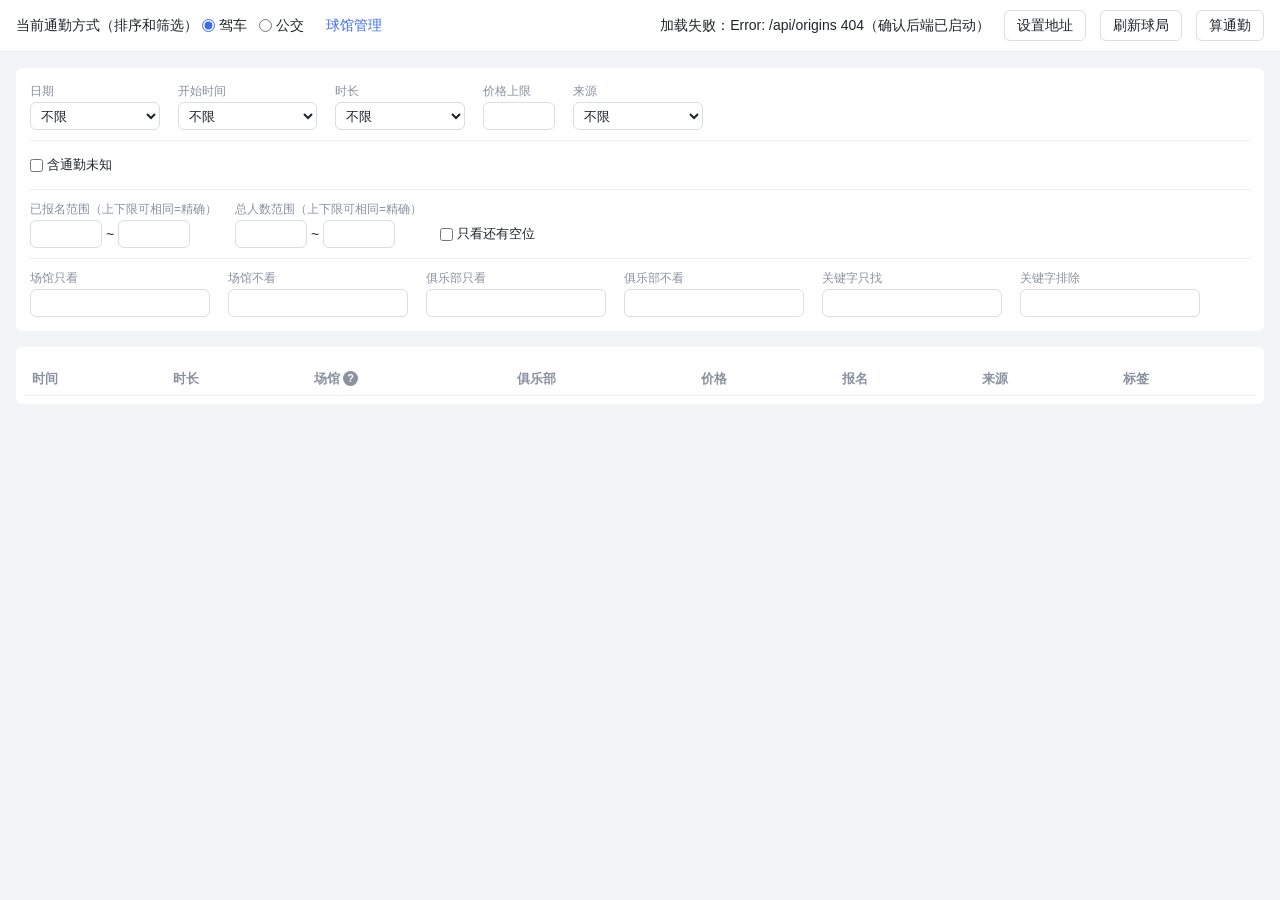
==== commit db6c7d17: "fix: 算通勤期间允许新增出发地；保存出发地按发送时的条目回填，防止请求途中删行导致错位改名 Co-Authored-By: Claude Opus 5.5 <noreply@anthropic.c" ====
--- a/static/index.html
+++ b/static/index.html
@@ -392,12 +392,16 @@
 $("addrSave").onclick = async () => {
   const noLoc = draft.find((d) => !d.key && !d.loc);
   if (noLoc) { $("addrMsg").className = "err"; $("addrMsg").textContent = `先给「${noLoc.name || "新地址"}」选位置`; return; }
+  // 按发送时的条目对象回填结果：请求途中删行/加行会让下标错位，把 key 挂到别的出发地上
+  const sent = draft.slice();
   let res;
+  $("addrSave").disabled = true;
   try {
-    res = await api("/api/origins", { origins: draft.map((d) => ({ key: d.key, name: d.name, show: d.show, ...(d.loc ? { loc: d.loc } : {}) })) });
+    res = await api("/api/origins", { origins: sent.map((d) => ({ key: d.key, name: d.name, show: d.show, ...(d.loc ? { loc: d.loc } : {}) })) });
   } catch (e) { $("addrMsg").className = "err"; $("addrMsg").textContent = "保存失败：" + e.message; return; }
+  finally { $("addrSave").disabled = false; }
   // 成功的条目记下 key、清掉未保存标记；失败的保留输入，提示原因
-  res.forEach((r, i) => Object.assign(draft[i], r.ok ? { key: r.key, loc: undefined, msg: "已保存", cls: "ok" } : { msg: r.msg, cls: "err" }));
+  res.forEach((r, i) => Object.assign(sent[i], r.ok ? { key: r.key, loc: undefined, msg: "已保存", cls: "ok" } : { msg: r.msg, cls: "err" }));
   $("addrMsg").textContent = "";
   picking = -1;
   renderAddr();
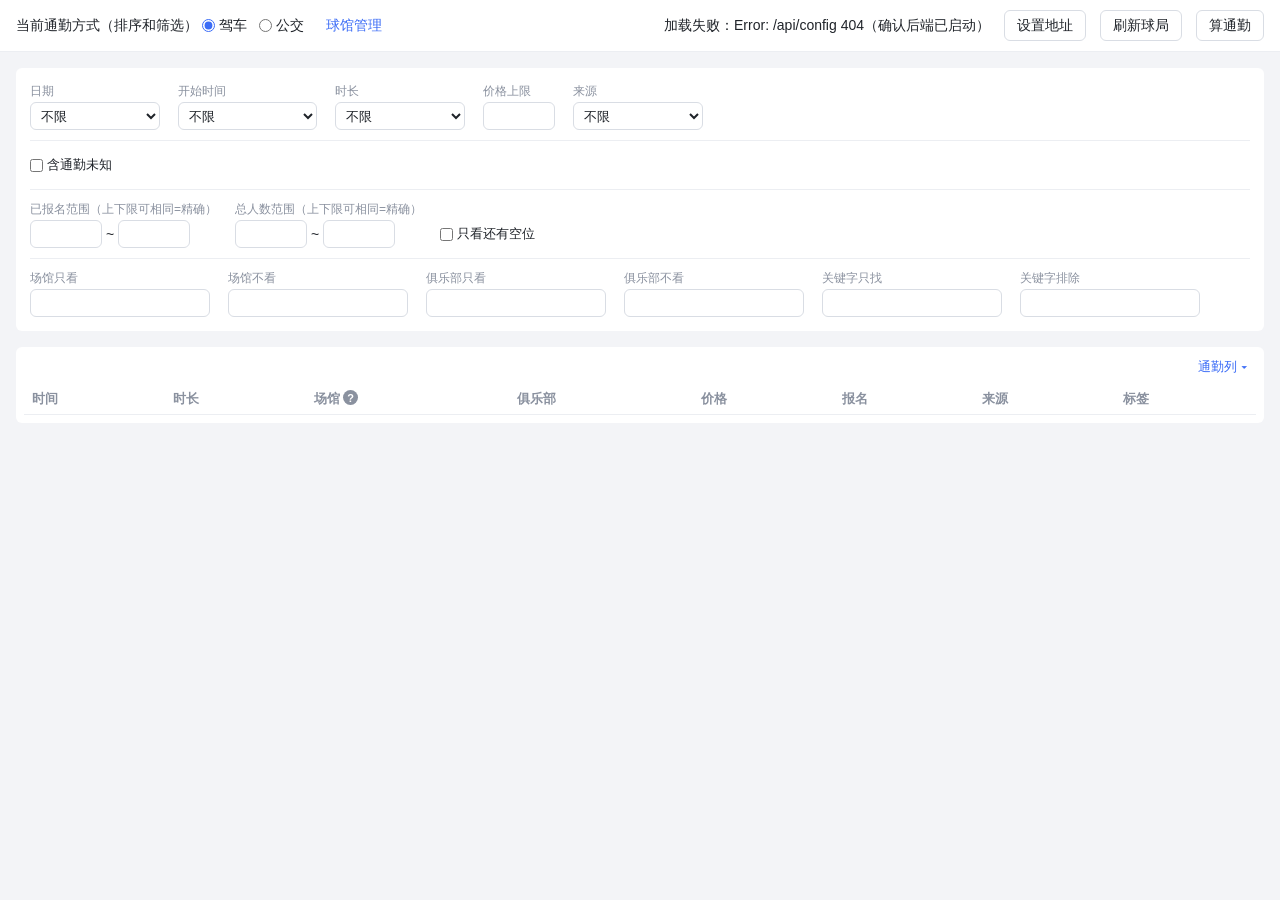
==== commit 937cd5b7: "feat: 通勤列显示与否改在列表上方的「通勤列」下拉里勾选，存进筛选条件 Co-Authored-By: Claude Opus 5.5 <noreply@anthropic.com>" ====
--- a/static/index.html
+++ b/static/index.html
@@ -28,7 +28,13 @@
   aside input[type=number] { width: 72px; }
   aside select { min-width: 130px; }
   section { padding: 8px; overflow-x: auto; }
-  #count { padding: 2px 8px 6px; }
+  .cntbar { display: flex; align-items: center; padding: 2px 8px 6px; }
+  #colPick { position: relative; margin-left: auto; }
+  #colPick summary { cursor: pointer; list-style: none; color: var(--c-primary); font-size: 13px; user-select: none; }
+  #colPick summary::-webkit-details-marker { display: none; }
+  .colbox { position: absolute; right: 0; top: 120%; z-index: 20; padding: 6px 10px; white-space: nowrap;
+    background: var(--c-surface); border: 1px solid var(--c-border); border-radius: var(--radius); box-shadow: var(--shadow); }
+  .colbox label { display: block; padding: 2px 0; font-size: 13px; }
   th.s { cursor: pointer; user-select: none; }
   th.s:hover, th.s.on { color: var(--c-primary); }
   th.s.on::after { content: " ↑"; }  /* 当前排序列：升序 ↑ / 降序 ↓ */
@@ -104,7 +110,8 @@
     </div>
   </aside>
   <section class="card">
-    <div id="count" class="muted"></div>
+    <div class="cntbar"><span id="count" class="muted"></span>
+      <details id="colPick"><summary>通勤列 ▾</summary><div class="colbox"></div></details></div>
     <table>
       <thead><tr>
         <th class="s" data-sort="start_time">时间</th><th class="s" data-sort="duration">时长</th><th class="s" data-sort="venue">场馆 <span class="helpwrap"><span class="help" id="venueHelp">?</span><span class="pop" id="venuePop">上一行：平台读取到的名字<br>下一行：高德地图搜到的名字</span></span></th><th class="s" data-sort="club">俱乐部</th>
@@ -170,7 +177,8 @@
   return { values: () => vals.slice(), set: (arr) => { vals.length = 0; (arr || []).forEach((v) => { if (v && !vals.includes(v)) vals.push(v); }); renderChips(); } };
 }
 let origins = [];          // 出发地列表（GET /api/origins）
-const shownOrigins = () => origins.filter((o) => o.show);
+let hiddenOrigins = [];    // 表格里隐藏通勤列的出发地 key（看表偏好，随筛选条件存库）
+const shownOrigins = () => origins.filter((o) => !hiddenOrigins.includes(o.key));
 // 通勤上限框：data-cmax = 出发地 key
 const cmaxInputs = () => [...document.querySelectorAll("[data-cmax]")];
 const chips = {};          // 胶囊控件：id → 控件（id 同时是存库的字段名）
@@ -184,6 +192,7 @@
   const f = { mode: radio("mode"), sortBy, sortDesc };
   FIELDS.forEach((id) => { const el = $(id); f[id] = el.type === "checkbox" ? el.checked : el.value; });
   f.commuteMax = Object.fromEntries(cmaxInputs().map((el) => [el.dataset.cmax, el.value]));
+  f.hiddenOrigins = hiddenOrigins.filter((k) => origins.some((o) => o.key === k));  // 删掉的出发地不再记
   for (const [id, c] of Object.entries(chips)) f[id] = c.values();
   return f;
 }
@@ -191,6 +200,8 @@
   if (!f) return;
   FIELDS.forEach((id) => { if (id in f) { const el = $(id); if (el.type === "checkbox") el.checked = !!f[id]; else el.value = f[id]; } });
   cmaxInputs().forEach((el) => { el.value = f.commuteMax?.[el.dataset.cmax] ?? ""; });
+  hiddenOrigins = Array.isArray(f.hiddenOrigins) ? f.hiddenOrigins : [];
+  renderColumns();
   if (document.querySelector(`th.s[data-sort="${CSS.escape(f.sortBy || "")}"]`)) { sortBy = f.sortBy; sortDesc = !!f.sortDesc; }  // 存的列已不存在则保持默认
   const m = document.querySelector(`input[name=mode][value="${f.mode}"]`);
   if (m) m.checked = true;
@@ -266,7 +277,18 @@
   ensurePinyin([...venueOptions(), ...clubOptions(), ...kwOptions()]);
 }
 
-// 按出发地列表重建：筛选里的上限框（全部出发地）+ 表头通勤列（只「显示成列」的），保留已填的上限
+// 表头通勤列（未隐藏的出发地）+「通勤列」下拉里的勾选框
+function renderColumns() {
+  document.querySelectorAll("th.oc").forEach((th) => th.remove());
+  document.querySelector('th[data-sort="club"]').insertAdjacentHTML("afterend", shownOrigins().map((o) =>
+    `<th class="s oc" data-sort="commute:${esc(o.key)}">${esc(o.name)}通勤</th>`).join(""));
+  if (!document.querySelector(`th.s[data-sort="${CSS.escape(sortBy)}"]`)) { sortBy = "start_time"; sortDesc = false; }  // 排序列被删/隐藏
+  $("colPick").style.display = origins.length ? "" : "none";
+  $("colPick").querySelector(".colbox").innerHTML = origins.map((o) =>
+    `<label><input type="checkbox" data-col="${esc(o.key)}"${hiddenOrigins.includes(o.key) ? "" : " checked"}>${esc(o.name)}</label>`).join("");
+}
+
+// 按出发地列表重建：筛选里的上限框（全部出发地，含隐藏列的）+ 表头通勤列，保留已填的上限
 function applyOrigins(list) {
   origins = list;
   const cur = Object.fromEntries(cmaxInputs().map((el) => [el.dataset.cmax, el.value]));
@@ -276,10 +298,7 @@
     el.value = cur[el.dataset.cmax] ?? "";
     el.addEventListener("input", onFormChange);
   });
-  document.querySelectorAll("th.oc").forEach((th) => th.remove());
-  document.querySelector('th[data-sort="club"]').insertAdjacentHTML("afterend", shownOrigins().map((o) =>
-    `<th class="s oc" data-sort="commute:${esc(o.key)}">${esc(o.name)}通勤</th>`).join(""));
-  if (!document.querySelector(`th.s[data-sort="${CSS.escape(sortBy)}"]`)) { sortBy = "start_time"; sortDesc = false; }  // 排序列被删/隐藏
+  renderColumns();
   $("banner").style.display = origins.some((o) => o.lat != null) ? "none" : "block";
 }
 
@@ -319,6 +338,15 @@
   sortBy = th.dataset.sort;
   onFormChange();
 });
+// 「通勤列」下拉：勾选即显示/隐藏该出发地的列并存库；点别处收起
+$("colPick").addEventListener("change", (e) => {
+  const k = e.target.dataset.col;
+  if (!k) return;
+  hiddenOrigins = e.target.checked ? hiddenOrigins.filter((x) => x !== k) : [...hiddenOrigins, k];
+  renderColumns();
+  onFormChange();
+});
+document.addEventListener("click", (e) => { if (!e.target.closest("#colPick")) $("colPick").open = false; });
 // 场馆列说明：点「?」图标弹/收说明，点别处收起
 $("venueHelp").onclick = (e) => { e.stopPropagation(); $("venuePop").classList.toggle("show"); };
 document.addEventListener("click", (e) => { if (!e.target.closest(".helpwrap")) $("venuePop").classList.remove("show"); });
@@ -328,14 +356,13 @@
 });
 
 // ---- 出发地面板：编辑草稿 draft，点「保存」整份提交 ----
-let draft = [];  // [{key?, name, address, lat, lng, show, loc?, msg?, cls?}]；loc = 改过但未保存的位置
+let draft = [];  // [{key?, name, address, lat, lng, loc?, msg?, cls?}]；loc = 改过但未保存的位置
 let picking = -1;  // 正在选位置的行（同一时间只开一个选点区）
 function renderAddr() {
   $("addrRows").innerHTML = draft.map((d, i) => `<div class="orow" data-i="${i}">
       <input class="oname" type="text" value="${esc(d.name)}" placeholder="名称，如 父母家">
       <span>${d.lat == null ? '<span class="muted">未定位</span>' : esc(d.address) + mapLink(d.name || "出发地", d.lat, d.lng)}${d.loc ? ' <span class="muted">（未保存）</span>' : ""}</span>
       <button data-act="loc">改位置</button>
-      <label><input class="oshow" type="checkbox"${d.show ? " checked" : ""}>显示成列</label>
       <button data-act="del" class="danger">删除</button>
       <span class="${d.cls || ""}">${esc(d.msg || "")}</span></div>
     <div class="opick"></div>`).join("");
@@ -355,11 +382,9 @@
   });
   input.focus();
 }
-$("addrRows").addEventListener("input", (e) => {  // 名称、显示成列：只改草稿，不重绘（免得丢焦点）
+$("addrRows").addEventListener("input", (e) => {  // 名称：只改草稿，不重绘（免得丢焦点）
   const d = draft[Number(e.target.closest(".orow")?.dataset.i)];
-  if (!d) return;
-  if (e.target.classList.contains("oname")) d.name = e.target.value;
-  if (e.target.classList.contains("oshow")) d.show = e.target.checked;
+  if (d && e.target.classList.contains("oname")) d.name = e.target.value;
 });
 $("addrRows").addEventListener("click", (e) => {
   const btn = e.target.closest("button[data-act]");
@@ -374,7 +399,7 @@
   }
 });
 $("addrAdd").onclick = async () => {
-  draft.push({ name: "", address: "", lat: null, lng: null, show: true });
+  draft.push({ name: "", address: "", lat: null, lng: null });
   picking = draft.length - 1;
   renderAddr();
   try { $("addrCost").textContent = `新地址第一次算通勤约 ${(await api("/api/commute/status")).commute_places * 3} 次高德调用`; }
@@ -397,7 +422,7 @@
   let res;
   $("addrSave").disabled = true;
   try {
-    res = await api("/api/origins", { origins: sent.map((d) => ({ key: d.key, name: d.name, show: d.show, ...(d.loc ? { loc: d.loc } : {}) })) });
+    res = await api("/api/origins", { origins: sent.map((d) => ({ key: d.key, name: d.name, ...(d.loc ? { loc: d.loc } : {}) })) });
   } catch (e) { $("addrMsg").className = "err"; $("addrMsg").textContent = "保存失败：" + e.message; return; }
   finally { $("addrSave").disabled = false; }
   // 成功的条目记下 key、清掉未保存标记；失败的保留输入，提示原因
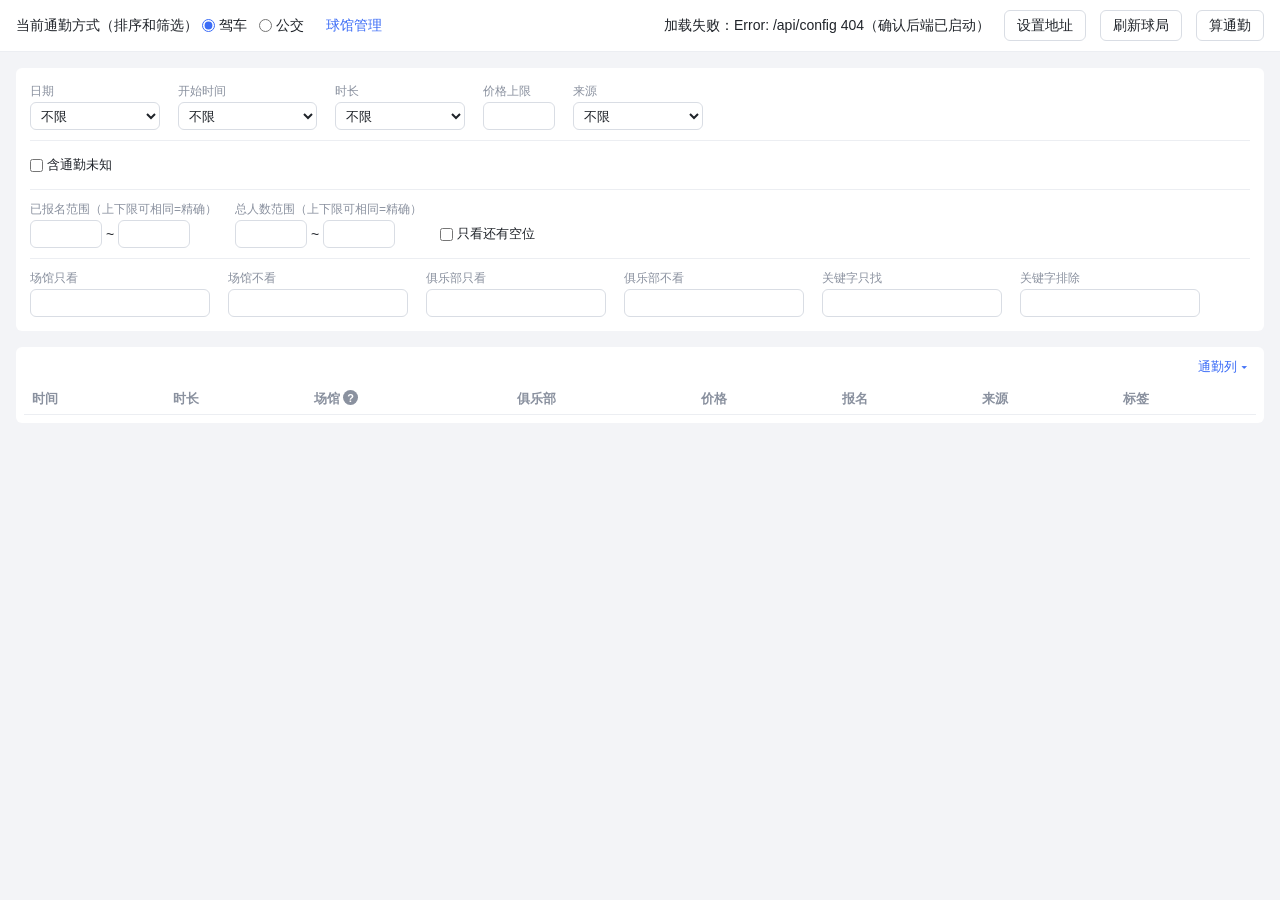
==== commit 624090c8: "fix: 球局展开详情不再显示通勤（表格通勤列已有） Co-Authored-By: Claude Opus 5.5 <noreply@anthropic.com>" ====
--- a/static/index.html
+++ b/static/index.html
@@ -256,7 +256,7 @@
     <td>${esc(g.applied_num)}/${esc(g.total_num)}</td>
     <td><span class="src ${esc(g.source)}">${esc(SRC[g.source] || g.source)}</span></td><td>${tags}</td></tr>
     <tr class="detail" style="display:none"><td colspan="${8 + shownOrigins().length}">${esc(g.raw_text || "（无原文）")}
-${origins.length ? "通勤：" + origins.map((o) => `${esc(o.name)} ${fmtCommute(g.commute?.[o.key])}`).join("　") + "\n" : ""}组织者：${esc(g.organizer || "—")}　俱乐部：${esc(g.club_name || "—")}
+组织者：${esc(g.organizer || "—")}　俱乐部：${esc(g.club_name || "—")}
 回${esc(SRC[g.source] || g.source)}小程序按【${esc(g.date)} ${esc(g.start_time || "")}·${esc(g.venue_name || "")}】找这条报名；活动id ${esc(g.detail_ref || g.source_id || "—")}（仅供核对，不能直接搜）</td></tr>`;
 }
 
